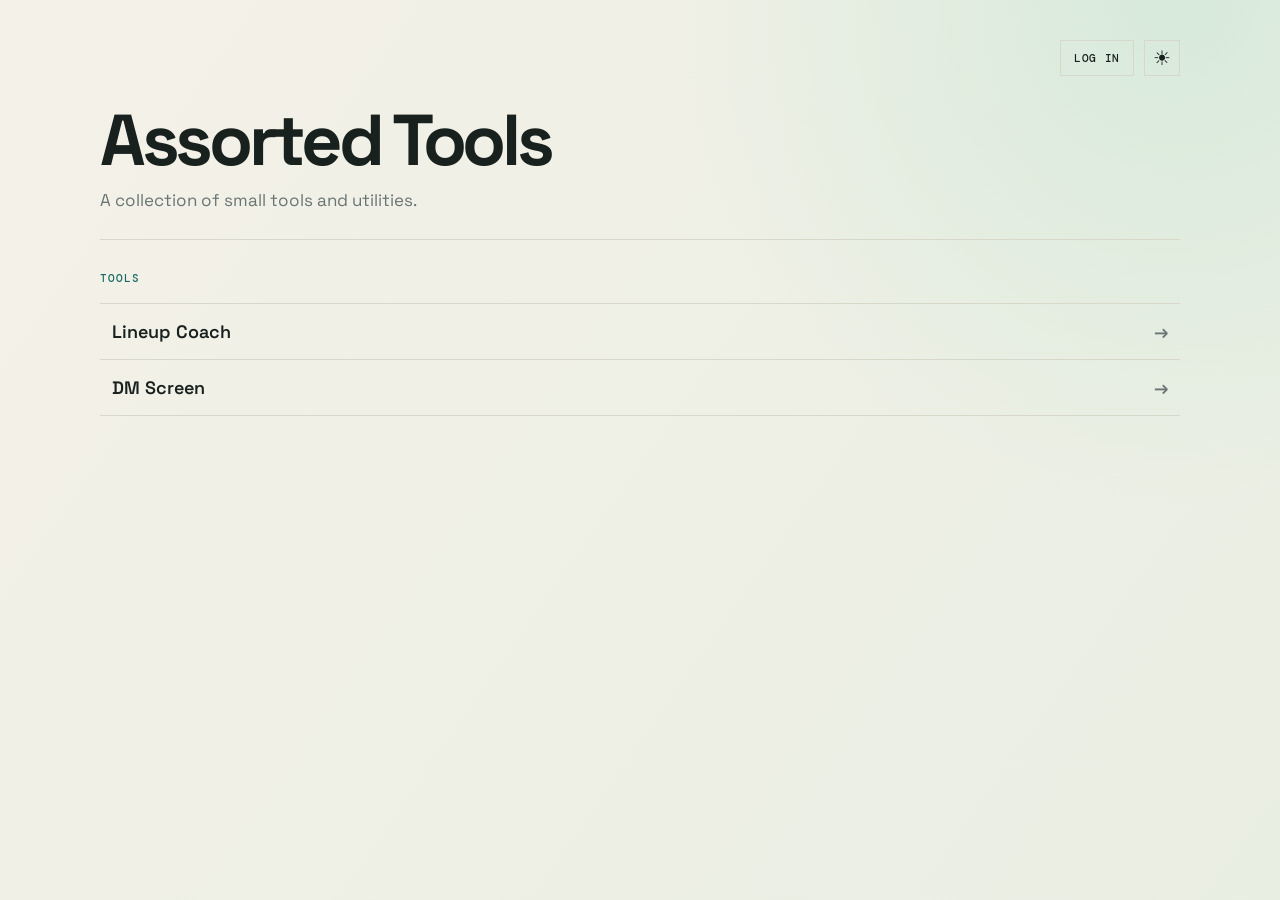
==== index.html @ ae66edf2 "Polish responsive layouts and DM controls" ====
<!doctype html>
<html lang="en">
<head>
  <meta charset="utf-8">
  <meta name="viewport" content="width=device-width, initial-scale=1">
  <meta name="description" content="A collection of assorted tools.">
  <title>Assorted Tools</title>
  <link rel="stylesheet" href="styles.css">
</head>
<body>
  <main class="page-shell">
    <header>
      <div class="utility-bar"><span aria-hidden="true"></span><div class="utility-actions"><button id="auth-toggle" class="auth-toggle" type="button">Log in</button><button id="theme-toggle" class="theme-toggle" type="button" aria-pressed="false" aria-label="Switch to night mode" title="Switch to night mode">&#9728;</button></div></div>
      <h1>Assorted Tools</h1>
      <p>A collection of small tools and utilities.</p>
    </header>

    <section aria-labelledby="tools-title">
      <h2 id="tools-title">Tools</h2>
      <nav class="tool-list" aria-label="Available tools">
        <a href="lineup-coach/">
          <span>Lineup Coach</span>
          <span aria-hidden="true">&#8594;</span>
        </a>
        <a href="dm-screen/">
          <span>DM Screen</span>
          <span aria-hidden="true">&#8594;</span>
        </a>
      </nav>
    </section>
  </main>
  <script>
    const themeToggle = document.getElementById('theme-toggle');
    const savedTheme = localStorage.getItem('jp-domain-theme');
    const systemPrefersDark = window.matchMedia('(prefers-color-scheme: dark)').matches;
    document.documentElement.dataset.theme = savedTheme || (systemPrefersDark ? 'dark' : 'light');
    fetch('/api/data').then(response => response.ok ? response.json() : null).then(result => {
      if (!savedTheme && result?.data?.theme) document.documentElement.dataset.theme = result.data.theme;
      updateThemeToggle();
    }).catch(() => {});
    const updateThemeToggle = () => {
      const dark = document.documentElement.dataset.theme === 'dark';
      themeToggle.textContent = dark ? '☾' : '☀';
      themeToggle.setAttribute('aria-label', dark ? 'Switch to light mode' : 'Switch to night mode');
      themeToggle.title = dark ? 'Switch to light mode' : 'Switch to night mode';
      themeToggle.setAttribute('aria-pressed', String(dark));
    };
    themeToggle.addEventListener('click', () => {
      const dark = document.documentElement.dataset.theme === 'dark';
      document.documentElement.dataset.theme = dark ? 'light' : 'dark';
      const theme = dark ? 'light' : 'dark';
      localStorage.setItem('jp-domain-theme', theme);
      fetch('/api/data', { method: 'PATCH', headers: { 'Content-Type': 'application/json' }, body: JSON.stringify({ theme }) }).catch(() => {});
      updateThemeToggle();
    });
    updateThemeToggle();
  </script>
  <script src="auth.js"></script>
</body>
</html>
---- styles.css ----
@import url('https://fonts.googleapis.com/css2?family=DM+Mono:wght@400;500&family=Space+Grotesk:wght@400;500;600;700&display=swap');

:root {
  --ink: #19211f;
  --muted: #687572;
  --paper: #f4f1e8;
  --surface: #e9eee3;
  --line: #d8d8ca;
  --accent: #c5e8cb;
  --coral: #ef765d;
  --teal: #1a6b67;
  --wash: #d7eadb;
}

html[data-theme="dark"] {
  --ink: #e8f0eb;
  --muted: #a5b5ad;
  --paper: #17201e;
  --surface: #1f2b28;
  --line: #40534b;
  --accent: #68c58d;
  --coral: #ff8b72;
  --teal: #73c7bd;
  --wash: #294a38;
}

* { box-sizing: border-box; }
html { min-height: 100%; overflow-x: hidden; touch-action: pan-x pan-y pinch-zoom; background: var(--paper); }
body {
  margin: 0;
  min-width: 320px;
  min-height: 100svh;
  color: var(--ink);
  background: radial-gradient(circle at 92% 0%, var(--wash) 0, transparent 34%), linear-gradient(125deg, var(--paper) 0%, var(--surface) 100%);
  font-family: 'Space Grotesk', sans-serif;
}
.page-shell { width: min(1080px, calc(100% - 40px)); margin: 0 auto; padding: 40px 0 56px; }
.utility-bar { display:flex; align-items:center; justify-content:space-between; min-height:36px; margin-bottom:32px; }
.utility-actions { display:flex; align-items:center; gap:10px; }
.auth-toggle { width:74px; height:36px; border:1px solid var(--line); background:transparent; color:var(--ink); padding:0 8px; font:500 11px 'DM Mono',monospace; cursor:pointer; text-transform:uppercase; letter-spacing:.06em; }
button.theme-toggle { width:36px; height:36px; border:1px solid var(--line); background:transparent; color:var(--ink); padding:0; font:20px/1 'Space Grotesk',sans-serif; cursor:pointer; }
header { border-bottom:1px solid var(--line); padding-bottom:26px; }
h1 { margin:0; color:var(--ink); font-size:clamp(40px,6vw,72px); font-weight:700; letter-spacing:-.06em; line-height:.9; }
header p { max-width:560px; margin:16px 0 0; color:var(--muted); font-size:17px; line-height:1.4; }
section { padding-top:32px; }
h2 { margin:0 0 18px; color:var(--teal); font:500 11px/1.2 'DM Mono',monospace; letter-spacing:.1em; text-transform:uppercase; }
.tool-list { border-top: 1px solid var(--line); }
.tool-list a { display:flex; justify-content:space-between; gap:20px; padding:16px 12px; border-bottom:1px solid var(--line); color:var(--ink); font-size:18px; font-weight:600; text-decoration:none; }
.tool-list a:hover { background: var(--accent); }
.tool-list a span:last-child { color: var(--muted); }
@media (max-width: 600px) {
  .page-shell { width:min(100% - 28px,1080px); padding-top:28px; }
  .utility-bar { margin-bottom:30px; }
  h1 { font-size:clamp(38px,12vw,60px); }
  header p { font-size: 16px; }
  .tool-list a { padding:18px 8px; font-size:18px; }
}
@media (orientation: landscape) and (max-height: 520px) {
  .page-shell { padding-top:32px; padding-bottom:48px; }
  header { padding-bottom:24px; }
  section { padding-top:34px; }
}
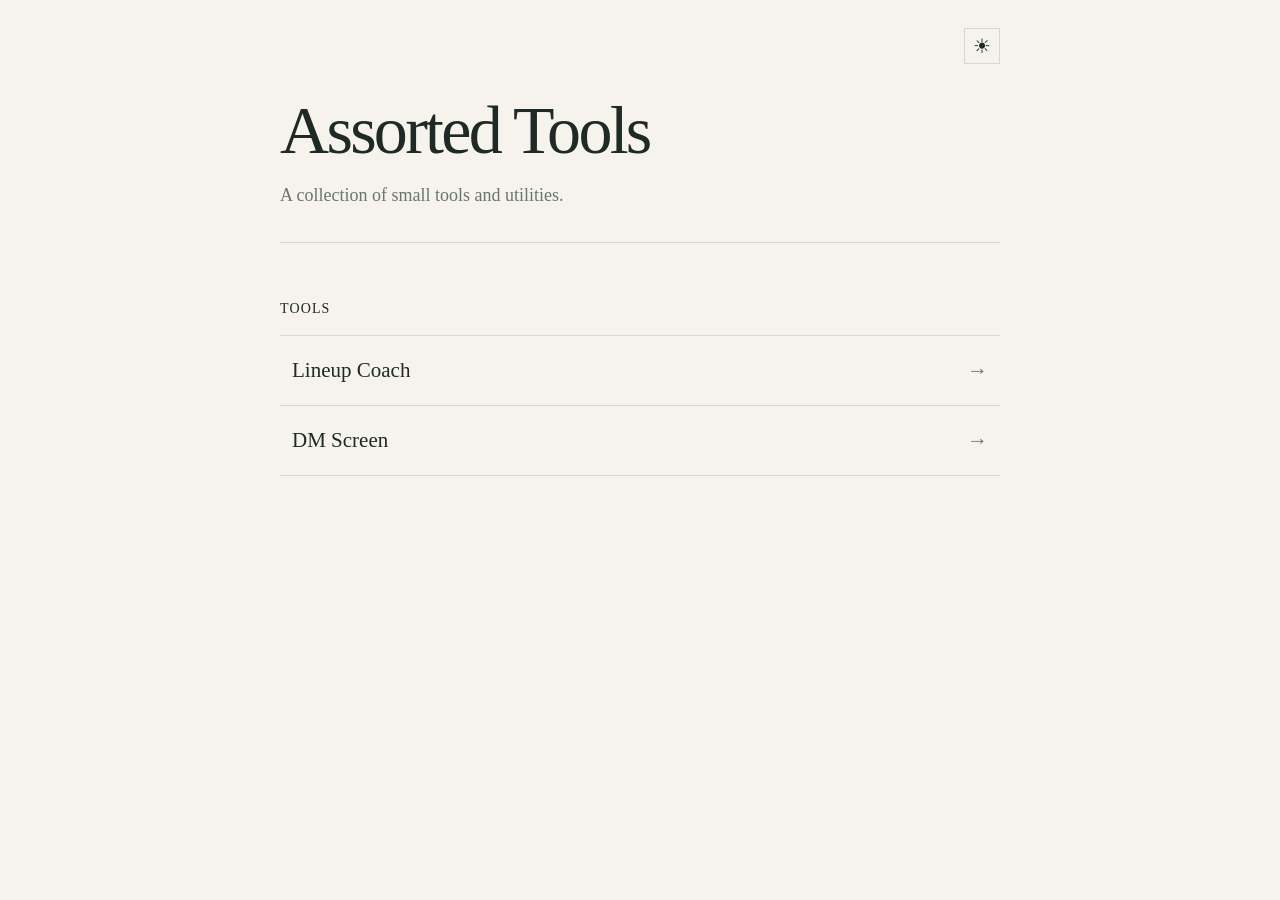
==== commit 9c5fceaa: "Cleanup" ====
--- a/index.html
+++ b/index.html
@@ -10,7 +10,7 @@
 <body>
   <main class="page-shell">
     <header>
-      <div class="utility-bar"><span aria-hidden="true"></span><div class="utility-actions"><button id="auth-toggle" class="auth-toggle" type="button">Log in</button><button id="theme-toggle" class="theme-toggle" type="button" aria-pressed="false" aria-label="Switch to night mode" title="Switch to night mode">&#9728;</button></div></div>
+      <button id="theme-toggle" class="theme-toggle" type="button" aria-pressed="false" aria-label="Switch to night mode" title="Switch to night mode">&#9728;</button>
       <h1>Assorted Tools</h1>
       <p>A collection of small tools and utilities.</p>
     </header>
@@ -55,6 +55,5 @@
     });
     updateThemeToggle();
   </script>
-  <script src="auth.js"></script>
 </body>
 </html>
--- a/styles.css
+++ b/styles.css
@@ -1,27 +1,21 @@
-@import url('https://fonts.googleapis.com/css2?family=DM+Mono:wght@400;500&family=Space+Grotesk:wght@400;500;600;700&display=swap');
-
 :root {
-  --ink: #19211f;
-  --muted: #687572;
-  --paper: #f4f1e8;
-  --surface: #e9eee3;
-  --line: #d8d8ca;
-  --accent: #c5e8cb;
-  --coral: #ef765d;
-  --teal: #1a6b67;
-  --wash: #d7eadb;
+  --ink: #1f2926;
+  --muted: #6b756f;
+  --paper: #f5f3ec;
+  --line: #d4d8d0;
+  --accent: #c6e4c7;
+  --button: #1f2926;
+  --button-ink: #f5f3ec;
 }
 
 html[data-theme="dark"] {
   --ink: #e8f0eb;
   --muted: #a5b5ad;
   --paper: #17201e;
-  --surface: #1f2b28;
-  --line: #40534b;
-  --accent: #68c58d;
-  --coral: #ff8b72;
-  --teal: #73c7bd;
-  --wash: #294a38;
+  --line: #3b4b45;
+  --accent: #2f5a42;
+  --button: #e8f0eb;
+  --button-ink: #17201e;
 }
 
 * { box-sizing: border-box; }
@@ -31,32 +25,28 @@
   min-width: 320px;
   min-height: 100svh;
   color: var(--ink);
-  background: radial-gradient(circle at 92% 0%, var(--wash) 0, transparent 34%), linear-gradient(125deg, var(--paper) 0%, var(--surface) 100%);
-  font-family: 'Space Grotesk', sans-serif;
+  background: var(--paper);
+  font-family: Georgia, 'Times New Roman', serif;
 }
-.page-shell { width: min(1080px, calc(100% - 40px)); margin: 0 auto; padding: 40px 0 56px; }
-.utility-bar { display:flex; align-items:center; justify-content:space-between; min-height:36px; margin-bottom:32px; }
-.utility-actions { display:flex; align-items:center; gap:10px; }
-.auth-toggle { width:74px; height:36px; border:1px solid var(--line); background:transparent; color:var(--ink); padding:0 8px; font:500 11px 'DM Mono',monospace; cursor:pointer; text-transform:uppercase; letter-spacing:.06em; }
-button.theme-toggle { width:36px; height:36px; border:1px solid var(--line); background:transparent; color:var(--ink); padding:0; font:20px/1 'Space Grotesk',sans-serif; cursor:pointer; }
-header { border-bottom:1px solid var(--line); padding-bottom:26px; }
-h1 { margin:0; color:var(--ink); font-size:clamp(40px,6vw,72px); font-weight:700; letter-spacing:-.06em; line-height:.9; }
-header p { max-width:560px; margin:16px 0 0; color:var(--muted); font-size:17px; line-height:1.4; }
-section { padding-top:32px; }
-h2 { margin:0 0 18px; color:var(--teal); font:500 11px/1.2 'DM Mono',monospace; letter-spacing:.1em; text-transform:uppercase; }
+.page-shell { position: relative; width: min(720px, calc(100% - 40px)); margin: 0 auto; padding: 96px 0 80px; }
+button.theme-toggle { position: absolute; top: 28px; right: 0; width: 36px; height: 36px; border: 1px solid var(--line); background: transparent; color: var(--ink); padding: 0; font: 20px/1 Georgia, 'Times New Roman', serif; cursor: pointer; }
+header { border-bottom: 1px solid var(--line); padding-bottom: 34px; }
+h1 { margin: 0; font-size: clamp(42px, 8vw, 68px); font-weight: 400; letter-spacing: -.04em; line-height: 1; }
+header p { margin: 18px 0 0; color: var(--muted); font-size: 18px; line-height: 1.45; }
+section { padding-top: 58px; }
+h2 { margin: 0 0 18px; font-size: 14px; font-weight: 400; letter-spacing: .08em; text-transform: uppercase; }
 .tool-list { border-top: 1px solid var(--line); }
-.tool-list a { display:flex; justify-content:space-between; gap:20px; padding:16px 12px; border-bottom:1px solid var(--line); color:var(--ink); font-size:18px; font-weight:600; text-decoration:none; }
+.tool-list a { display: flex; justify-content: space-between; gap: 20px; padding: 22px 12px; border-bottom: 1px solid var(--line); color: var(--ink); font-size: 21px; text-decoration: none; }
 .tool-list a:hover { background: var(--accent); }
 .tool-list a span:last-child { color: var(--muted); }
 @media (max-width: 600px) {
-  .page-shell { width:min(100% - 28px,1080px); padding-top:28px; }
-  .utility-bar { margin-bottom:30px; }
-  h1 { font-size:clamp(38px,12vw,60px); }
+  .page-shell { width: min(100% - 28px, 720px); padding-top: 64px; }
+  h1 { font-size: clamp(40px, 14vw, 60px); }
   header p { font-size: 16px; }
-  .tool-list a { padding:18px 8px; font-size:18px; }
+  .tool-list a { padding: 18px 8px; font-size: 18px; }
 }
 @media (orientation: landscape) and (max-height: 520px) {
-  .page-shell { padding-top:32px; padding-bottom:48px; }
-  header { padding-bottom:24px; }
-  section { padding-top:34px; }
+  .page-shell { padding-top: 40px; padding-bottom: 48px; }
+  header { padding-bottom: 24px; }
+  section { padding-top: 34px; }
 }
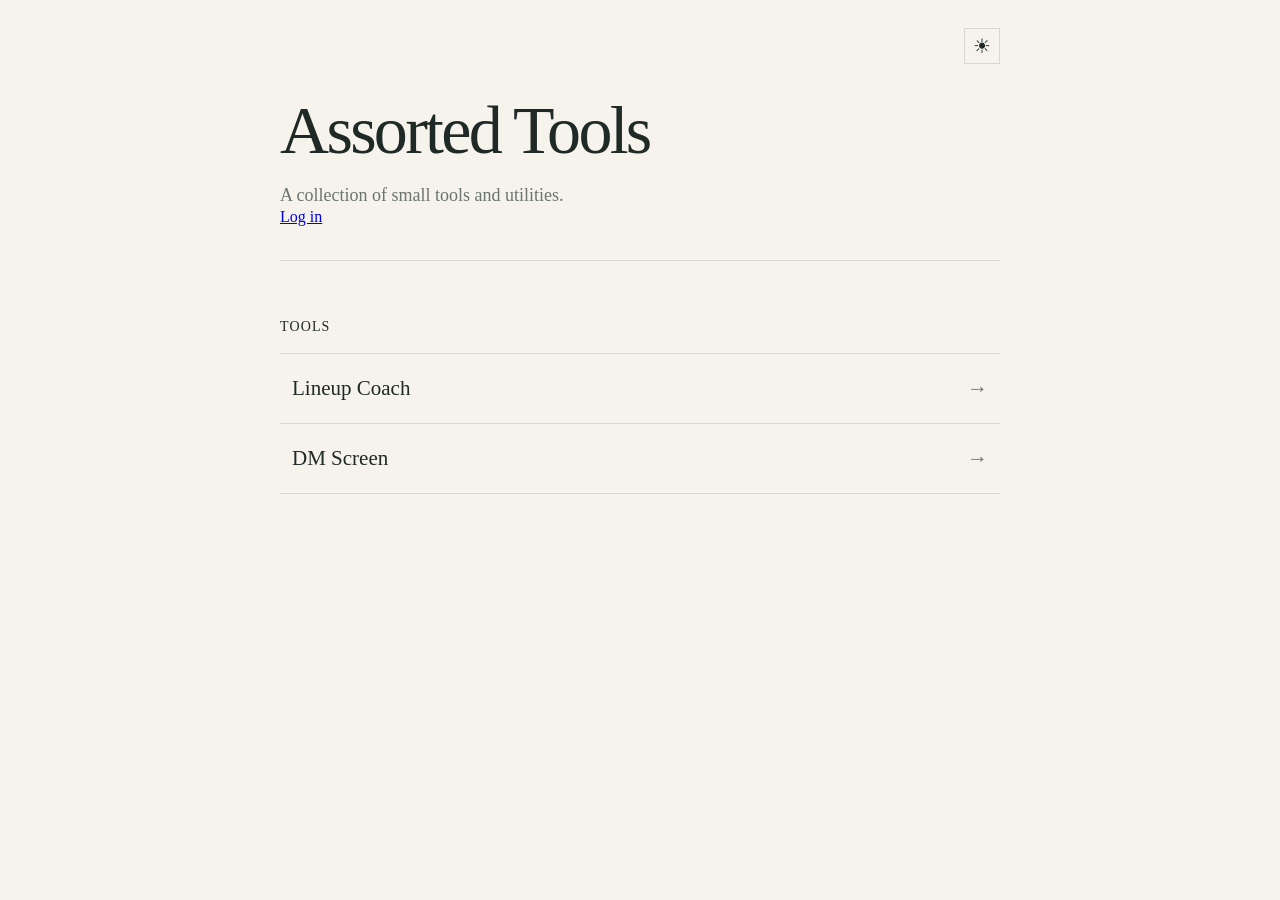
==== commit 848c861a: "Login fix attempt" ====
--- a/index.html
+++ b/index.html
@@ -13,6 +13,7 @@
       <button id="theme-toggle" class="theme-toggle" type="button" aria-pressed="false" aria-label="Switch to night mode" title="Switch to night mode">&#9728;</button>
       <h1>Assorted Tools</h1>
       <p>A collection of small tools and utilities.</p>
+      <a href="https://jasonpetti.com/login" class="login-link">Log in</a>
     </header>
 
     <section aria-labelledby="tools-title">
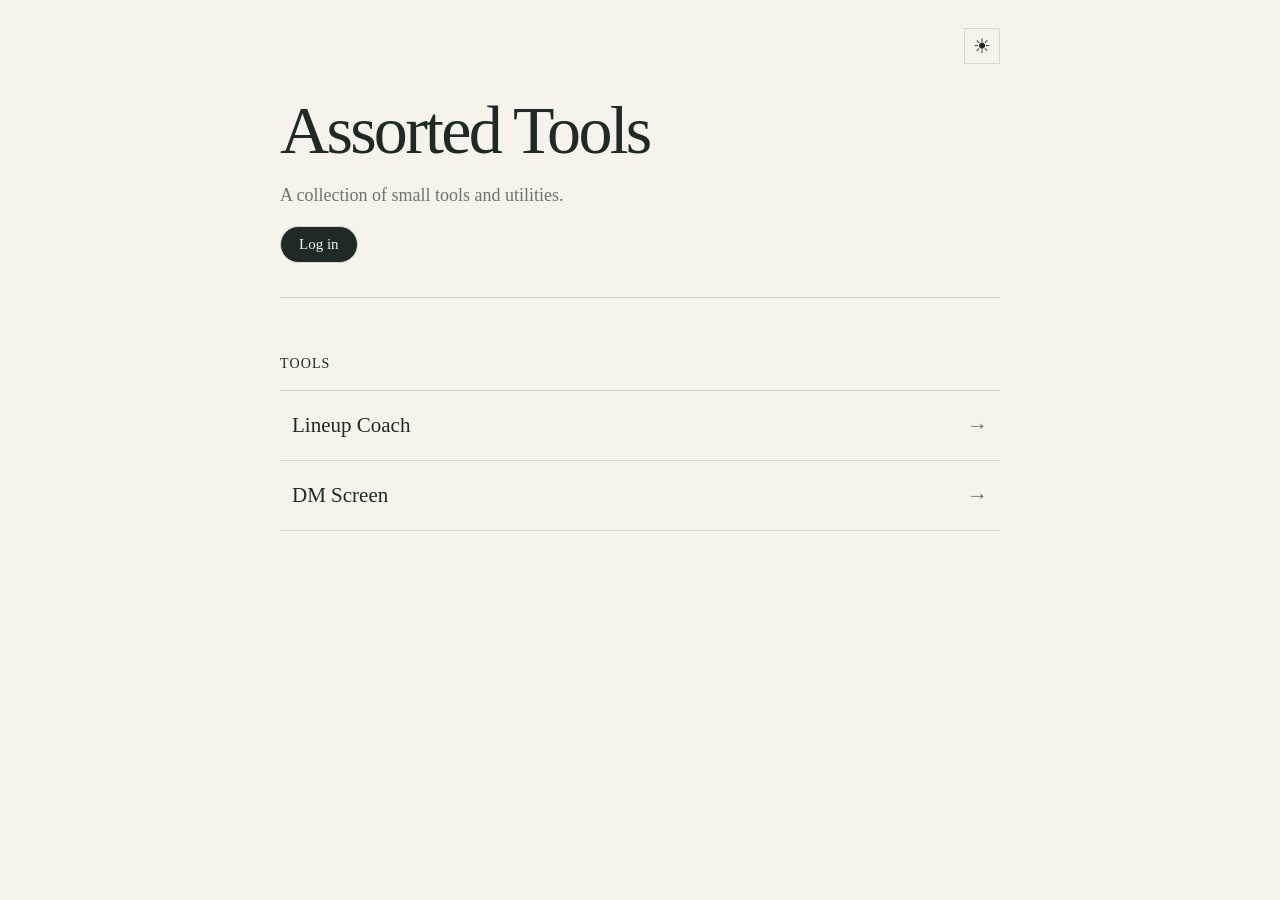
==== commit 2193601a: "Login fix attempt" ====
--- a/index.html
+++ b/index.html
@@ -13,7 +13,7 @@
       <button id="theme-toggle" class="theme-toggle" type="button" aria-pressed="false" aria-label="Switch to night mode" title="Switch to night mode">&#9728;</button>
       <h1>Assorted Tools</h1>
       <p>A collection of small tools and utilities.</p>
-      <a href="https://jasonpetti.com/login" class="login-link">Log in</a>
+      <a href="/cdn-cgi/access/login?redirect_url=https%3A%2F%2Fjasonpetti.com%2F" class="login-link">Log in</a>
     </header>
 
     <section aria-labelledby="tools-title">
--- a/styles.css
+++ b/styles.css
@@ -33,6 +33,8 @@
 header { border-bottom: 1px solid var(--line); padding-bottom: 34px; }
 h1 { margin: 0; font-size: clamp(42px, 8vw, 68px); font-weight: 400; letter-spacing: -.04em; line-height: 1; }
 header p { margin: 18px 0 0; color: var(--muted); font-size: 18px; line-height: 1.45; }
+.login-link { display: inline-flex; align-items: center; justify-content: center; margin-top: 18px; padding: 10px 18px; border: 1px solid var(--line); background: var(--button); color: var(--button-ink); text-decoration: none; font-size: 15px; line-height: 1; border-radius: 999px; transition: opacity .15s ease; }
+.login-link:hover { opacity: 0.9; }
 section { padding-top: 58px; }
 h2 { margin: 0 0 18px; font-size: 14px; font-weight: 400; letter-spacing: .08em; text-transform: uppercase; }
 .tool-list { border-top: 1px solid var(--line); }
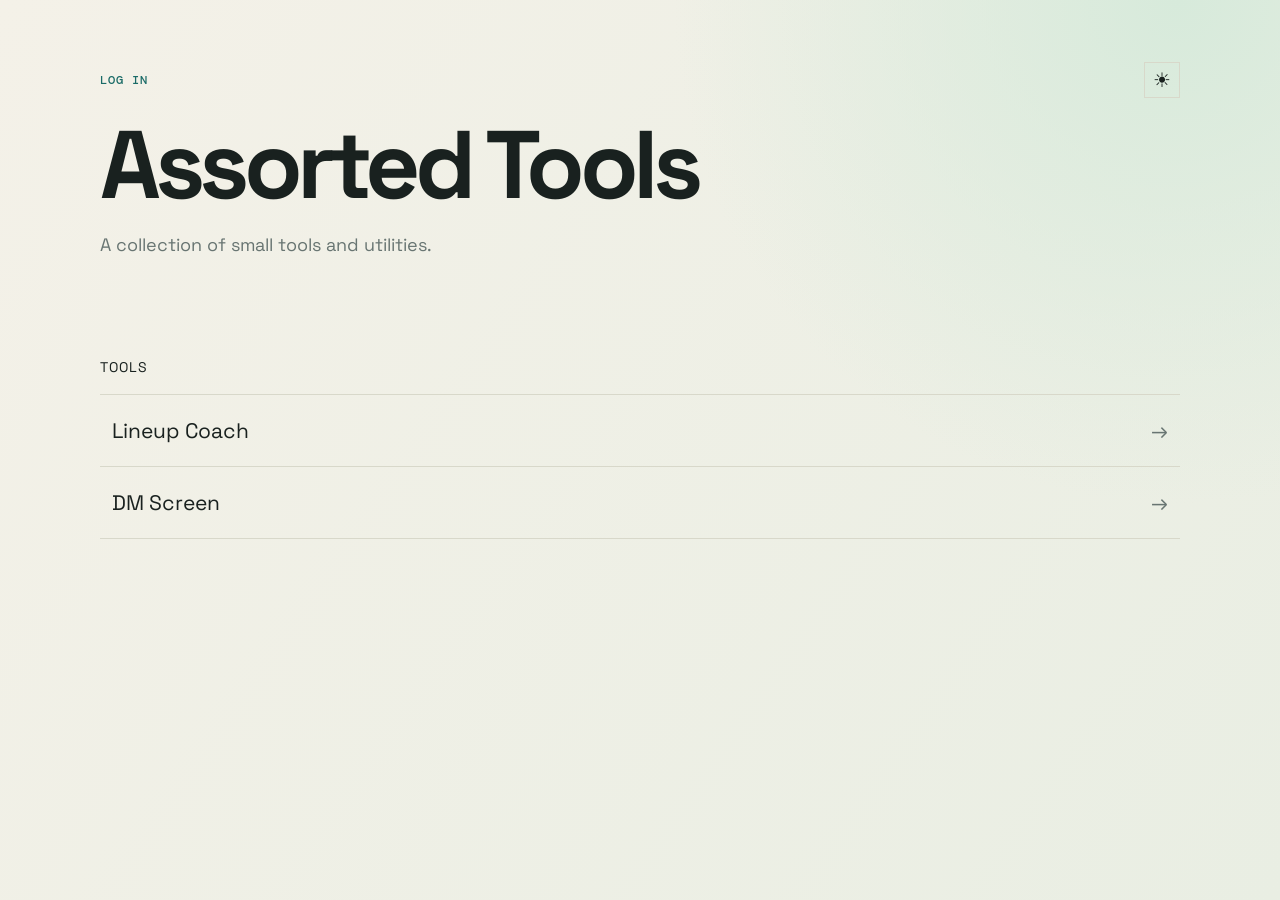
==== commit 1c8b7210: "Login fix attempt" ====
--- a/index.html
+++ b/index.html
@@ -5,15 +5,20 @@
   <meta name="viewport" content="width=device-width, initial-scale=1">
   <meta name="description" content="A collection of assorted tools.">
   <title>Assorted Tools</title>
+  <link rel="preconnect" href="https://fonts.googleapis.com">
+  <link rel="preconnect" href="https://fonts.gstatic.com" crossorigin>
+  <link href="https://fonts.googleapis.com/css2?family=DM+Mono:wght@400;500&family=Space+Grotesk:wght@400;500;600;700&display=swap" rel="stylesheet">
   <link rel="stylesheet" href="styles.css">
 </head>
 <body>
   <main class="page-shell">
-    <header>
+    <div class="utility-row">
+      <a class="login-link" href="/cdn-cgi/access/login?redirect_url=https%3A%2F%2Fjasonpetti.com%2F">Log in</a>
       <button id="theme-toggle" class="theme-toggle" type="button" aria-pressed="false" aria-label="Switch to night mode" title="Switch to night mode">&#9728;</button>
+    </div>
+    <header class="masthead">
       <h1>Assorted Tools</h1>
       <p>A collection of small tools and utilities.</p>
-      <a href="/cdn-cgi/access/login?redirect_url=https%3A%2F%2Fjasonpetti.com%2F" class="login-link">Log in</a>
     </header>
 
     <section aria-labelledby="tools-title">
--- a/styles.css
+++ b/styles.css
@@ -1,54 +1,117 @@
 :root {
-  --ink: #1f2926;
-  --muted: #6b756f;
-  --paper: #f5f3ec;
-  --line: #d4d8d0;
-  --accent: #c6e4c7;
-  --button: #1f2926;
-  --button-ink: #f5f3ec;
+  --ink: #19211f;
+  --muted: #687572;
+  --paper: #f4f1e8;
+  --surface: #e9eee3;
+  --line: #d8d8ca;
+  --accent: #c5e8cb;
+  --teal: #1a6b67;
+  --button-dark: #19211f;
+  --button-dark-ink: #fff;
+  --shadow: rgba(57,71,50,0.08);
 }
 
 html[data-theme="dark"] {
   --ink: #e8f0eb;
   --muted: #a5b5ad;
   --paper: #17201e;
-  --line: #3b4b45;
-  --accent: #2f5a42;
-  --button: #e8f0eb;
-  --button-ink: #17201e;
+  --surface: #1f2b28;
+  --line: #40534b;
+  --accent: #68c58d;
+  --teal: #73c7bd;
+  --button-dark: #e8f0eb;
+  --button-dark-ink: #17201e;
+  --shadow: rgba(0,0,0,0.28);
 }
 
 * { box-sizing: border-box; }
-html { min-height: 100%; overflow-x: hidden; touch-action: pan-x pan-y pinch-zoom; background: var(--paper); }
+html { min-height: 100%; overflow-x: hidden; touch-action: pan-x pan-y pinch-zoom; }
 body {
   margin: 0;
   min-width: 320px;
   min-height: 100svh;
   color: var(--ink);
-  background: var(--paper);
-  font-family: Georgia, 'Times New Roman', serif;
+  background: radial-gradient(circle at 92% 0%, #d7eadb 0, transparent 34%), linear-gradient(125deg, var(--paper) 0%, var(--surface) 100%);
+  font-family: 'Space Grotesk', sans-serif;
 }
-.page-shell { position: relative; width: min(720px, calc(100% - 40px)); margin: 0 auto; padding: 96px 0 80px; }
-button.theme-toggle { position: absolute; top: 28px; right: 0; width: 36px; height: 36px; border: 1px solid var(--line); background: transparent; color: var(--ink); padding: 0; font: 20px/1 Georgia, 'Times New Roman', serif; cursor: pointer; }
-header { border-bottom: 1px solid var(--line); padding-bottom: 34px; }
-h1 { margin: 0; font-size: clamp(42px, 8vw, 68px); font-weight: 400; letter-spacing: -.04em; line-height: 1; }
-header p { margin: 18px 0 0; color: var(--muted); font-size: 18px; line-height: 1.45; }
-.login-link { display: inline-flex; align-items: center; justify-content: center; margin-top: 18px; padding: 10px 18px; border: 1px solid var(--line); background: var(--button); color: var(--button-ink); text-decoration: none; font-size: 15px; line-height: 1; border-radius: 999px; transition: opacity .15s ease; }
-.login-link:hover { opacity: 0.9; }
+.page-shell { width: min(1080px, calc(100% - 40px)); margin: 0 auto; padding: 62px 0 34px; }
+.utility-row {
+  display: flex;
+  align-items: center;
+  justify-content: space-between;
+  margin-bottom: 24px;
+}
+.login-link,
+.back-link {
+  display: inline-block;
+  color: var(--teal);
+  font: 500 12px 'DM Mono', monospace;
+  text-decoration: none;
+  letter-spacing: .08em;
+  text-transform: uppercase;
+}
+.login-link:hover,
+.back-link:hover { opacity: 0.8; }
+button.theme-toggle {
+  width: 36px;
+  height: 36px;
+  border: 1px solid var(--line);
+  background: transparent;
+  color: var(--ink);
+  padding: 0;
+  font: 20px/1 'Space Grotesk', sans-serif;
+  cursor: pointer;
+}
+.masthead {
+  display: flex;
+  flex-direction: column;
+  align-items: flex-start;
+  margin-bottom: 42px;
+}
+h1 {
+  margin: 0;
+  font-size: clamp(48px, 8vw, 96px);
+  line-height: .9;
+  letter-spacing: -.06em;
+  font-weight: 700;
+}
+header p {
+  margin: 24px 0 0;
+  max-width: 560px;
+  color: var(--muted);
+  font-size: 18px;
+  line-height: 1.45;
+}
 section { padding-top: 58px; }
-h2 { margin: 0 0 18px; font-size: 14px; font-weight: 400; letter-spacing: .08em; text-transform: uppercase; }
+h2 {
+  margin: 0 0 18px;
+  font-size: 14px;
+  font-weight: 400;
+  letter-spacing: .08em;
+  text-transform: uppercase;
+}
 .tool-list { border-top: 1px solid var(--line); }
-.tool-list a { display: flex; justify-content: space-between; gap: 20px; padding: 22px 12px; border-bottom: 1px solid var(--line); color: var(--ink); font-size: 21px; text-decoration: none; }
+.tool-list a {
+  display: flex;
+  justify-content: space-between;
+  gap: 20px;
+  padding: 22px 12px;
+  border-bottom: 1px solid var(--line);
+  color: var(--ink);
+  font-size: 21px;
+  text-decoration: none;
+}
 .tool-list a:hover { background: var(--accent); }
 .tool-list a span:last-child { color: var(--muted); }
 @media (max-width: 600px) {
-  .page-shell { width: min(100% - 28px, 720px); padding-top: 64px; }
-  h1 { font-size: clamp(40px, 14vw, 60px); }
+  .page-shell { width: min(100% - 28px, 1080px); padding-top: 38px; }
+  .utility-row { margin-bottom: 18px; }
+  h1 { font-size: clamp(44px, 14vw, 72px); }
   header p { font-size: 16px; }
   .tool-list a { padding: 18px 8px; font-size: 18px; }
 }
 @media (orientation: landscape) and (max-height: 520px) {
-  .page-shell { padding-top: 40px; padding-bottom: 48px; }
-  header { padding-bottom: 24px; }
+  .page-shell { padding-top: 32px; }
+  .masthead { margin-bottom: 28px; }
   section { padding-top: 34px; }
 }
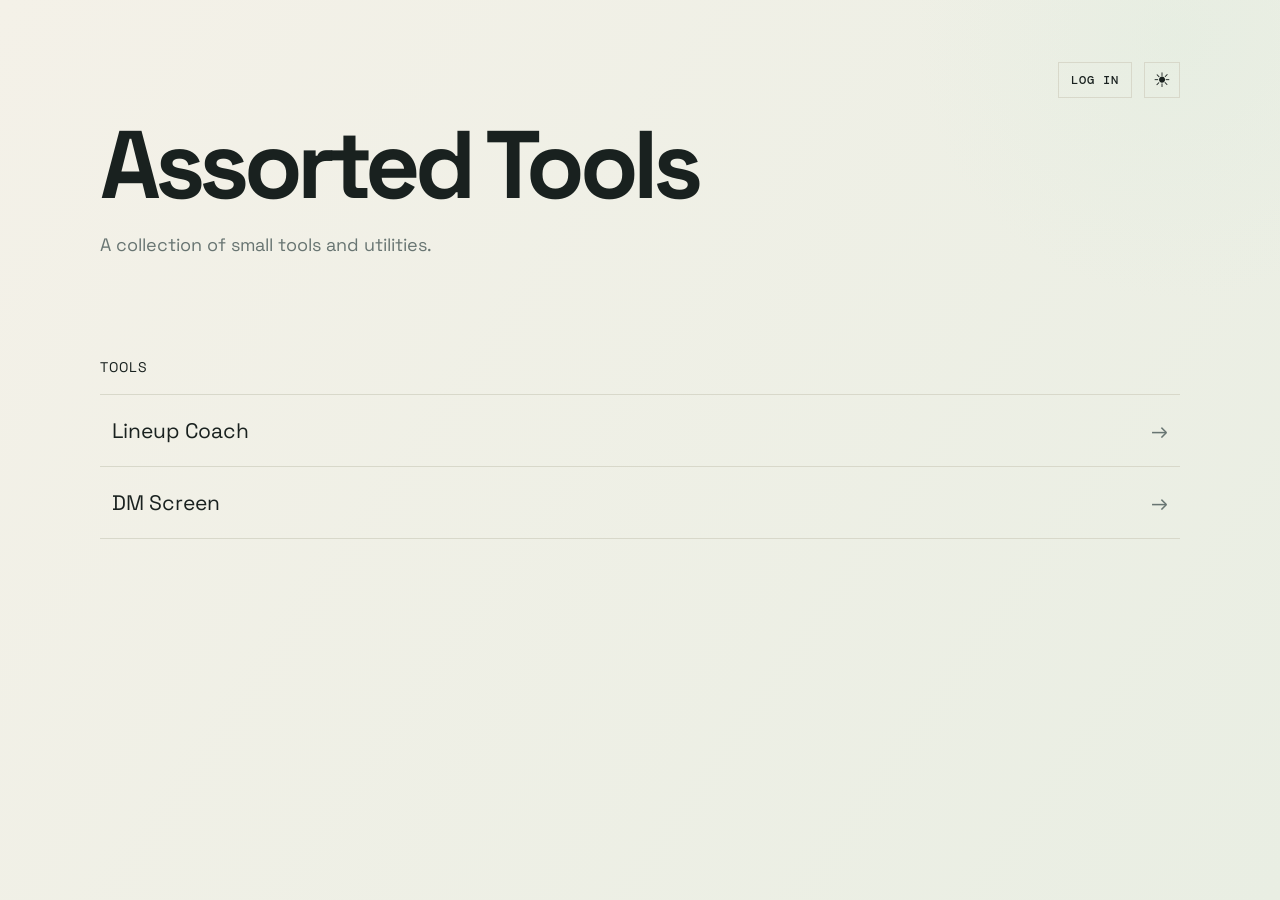
==== commit cfd82946: "login button style fix" ====
--- a/index.html
+++ b/index.html
@@ -13,8 +13,11 @@
 <body>
   <main class="page-shell">
     <div class="utility-row">
-      <a class="login-link" href="/cdn-cgi/access/login?redirect_url=https%3A%2F%2Fjasonpetti.com%2F">Log in</a>
-      <button id="theme-toggle" class="theme-toggle" type="button" aria-pressed="false" aria-label="Switch to night mode" title="Switch to night mode">&#9728;</button>
+      <div class="utility-links"></div>
+      <div class="utility-actions">
+        <a class="utility-button" href="/cdn-cgi/access/login?redirect_url=https%3A%2F%2Fjasonpetti.com%2F">Log in</a>
+        <button id="theme-toggle" class="theme-toggle" type="button" aria-pressed="false" aria-label="Switch to night mode" title="Switch to night mode">&#9728;</button>
+      </div>
     </div>
     <header class="masthead">
       <h1>Assorted Tools</h1>
--- a/styles.css
+++ b/styles.css
@@ -31,7 +31,7 @@
   min-width: 320px;
   min-height: 100svh;
   color: var(--ink);
-  background: radial-gradient(circle at 92% 0%, #d7eadb 0, transparent 34%), linear-gradient(125deg, var(--paper) 0%, var(--surface) 100%);
+  background: radial-gradient(circle at 92% 4%, rgba(215,234,219,.28) 0, transparent 18%), linear-gradient(125deg, var(--paper) 0%, var(--surface) 100%);
   font-family: 'Space Grotesk', sans-serif;
 }
 .page-shell { width: min(1080px, calc(100% - 40px)); margin: 0 auto; padding: 62px 0 34px; }
@@ -39,21 +39,46 @@
   display: flex;
   align-items: center;
   justify-content: space-between;
+  gap: 16px;
   margin-bottom: 24px;
 }
-.login-link,
-.back-link {
-  display: inline-block;
-  color: var(--teal);
+.utility-links {
+  display: flex;
+  align-items: center;
+  gap: 16px;
+  flex-wrap: wrap;
+}
+.utility-actions {
+  display: flex;
+  align-items: center;
+  gap: 12px;
+  margin-left: auto;
+}
+.back-link,
+.utility-button {
+  display: inline-flex;
+  align-items: center;
+  justify-content: center;
+  min-height: 36px;
+  border: 1px solid var(--line);
+  background: transparent;
+  color: var(--ink);
+  padding: 0 12px;
   font: 500 12px 'DM Mono', monospace;
   text-decoration: none;
   letter-spacing: .08em;
   text-transform: uppercase;
+  transition: border-color 0.2s ease, color 0.2s ease, background 0.2s ease;
 }
-.login-link:hover,
-.back-link:hover { opacity: 0.8; }
+.back-link:hover,
+.utility-button:hover,
+button.theme-toggle:hover {
+  border-color: var(--teal);
+  color: var(--teal);
+}
 button.theme-toggle {
   width: 36px;
+  min-width: 36px;
   height: 36px;
   border: 1px solid var(--line);
   background: transparent;
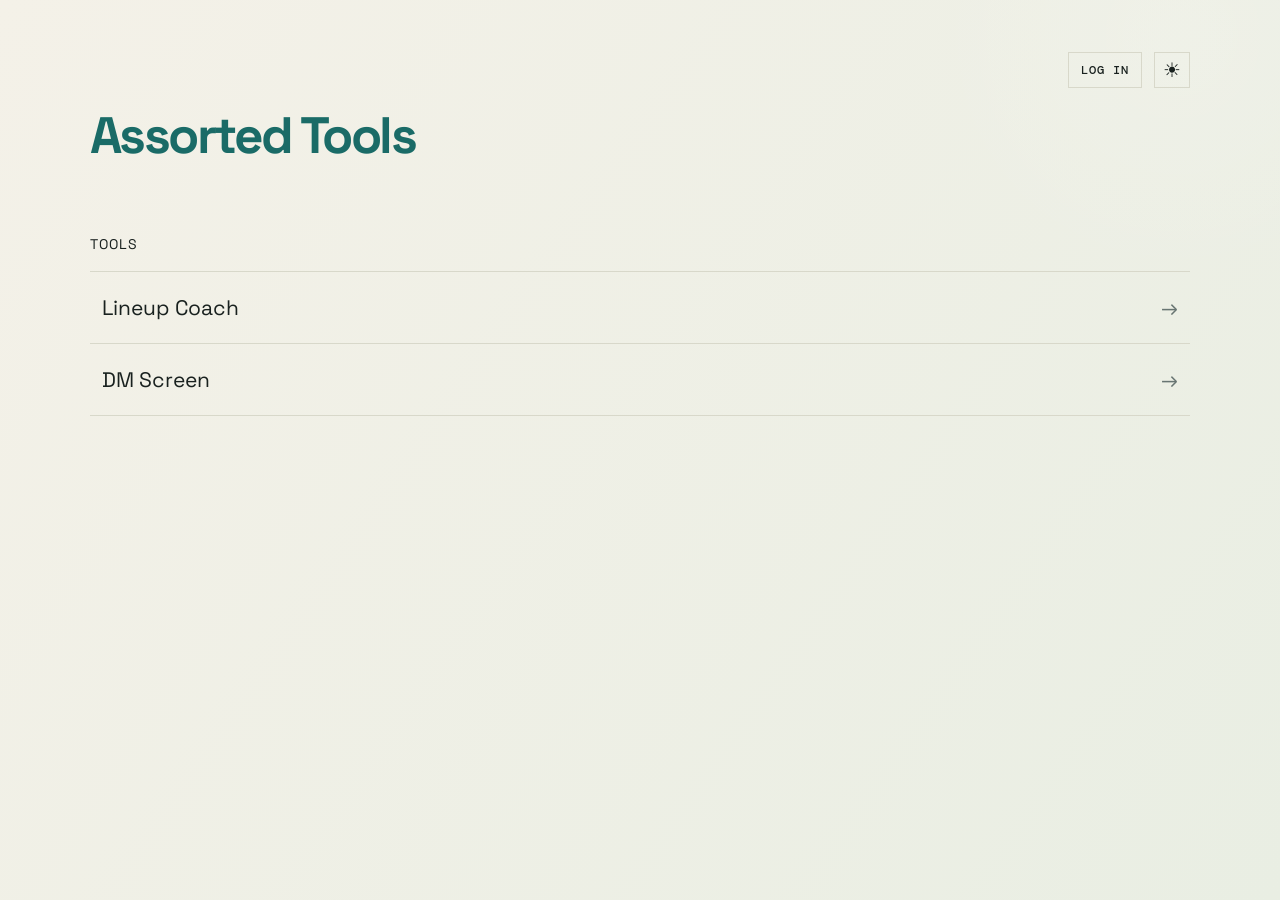
==== commit 9972235f: "formatting update" ====
--- a/index.html
+++ b/index.html
@@ -15,13 +15,12 @@
     <div class="utility-row">
       <div class="utility-links"></div>
       <div class="utility-actions">
-        <a class="utility-button" href="/cdn-cgi/access/login?redirect_url=https%3A%2F%2Fjasonpetti.com%2F">Log in</a>
+        <a id="auth-link" class="utility-button" href="/login" aria-label="Log in">Log in</a>
         <button id="theme-toggle" class="theme-toggle" type="button" aria-pressed="false" aria-label="Switch to night mode" title="Switch to night mode">&#9728;</button>
       </div>
     </div>
     <header class="masthead">
       <h1>Assorted Tools</h1>
-      <p>A collection of small tools and utilities.</p>
     </header>
 
     <section aria-labelledby="tools-title">
@@ -54,6 +53,35 @@
       themeToggle.title = dark ? 'Switch to light mode' : 'Switch to night mode';
       themeToggle.setAttribute('aria-pressed', String(dark));
     };
+    const authLink = document.getElementById('auth-link');
+    const syncAuthState = async () => {
+      try {
+        const response = await fetch('/api/auth/session', { credentials: 'same-origin' });
+        const result = await response.json().catch(() => ({}));
+        const authenticated = !!result?.authenticated;
+
+        authLink.textContent = authenticated ? 'Log out' : 'Log in';
+        authLink.setAttribute('aria-label', authenticated ? 'Log out' : 'Log in');
+        authLink.dataset.authenticated = String(authenticated);
+
+        if (authenticated) {
+          authLink.href = '#';
+          authLink.onclick = async (event) => {
+            event.preventDefault();
+            await fetch('/api/auth/logout', { method: 'POST', credentials: 'same-origin' });
+            window.location.reload();
+          };
+        } else {
+          authLink.href = '/login';
+          authLink.onclick = null;
+        }
+      } catch {
+        authLink.textContent = 'Log in';
+        authLink.href = '/login';
+        authLink.dataset.authenticated = 'false';
+      }
+    };
+
     themeToggle.addEventListener('click', () => {
       const dark = document.documentElement.dataset.theme === 'dark';
       document.documentElement.dataset.theme = dark ? 'light' : 'dark';
@@ -63,6 +91,7 @@
       updateThemeToggle();
     });
     updateThemeToggle();
+    syncAuthState();
   </script>
 </body>
 </html>
--- a/styles.css
+++ b/styles.css
@@ -3,11 +3,19 @@
   --muted: #687572;
   --paper: #f4f1e8;
   --surface: #e9eee3;
+  --panel: #fffdf7;
+  --card: #fff;
+  --input: #fff;
   --line: #d8d8ca;
   --accent: #c5e8cb;
+  --accent-dark: #8fbe9b;
+  --accent-ink: #19211f;
   --teal: #1a6b67;
+  --title-size: clamp(34px, 4vw, 54px);
+  --title-color: var(--teal);
   --button-dark: #19211f;
   --button-dark-ink: #fff;
+  --panel-border: rgba(25, 33, 31, 0.14);
   --shadow: rgba(57,71,50,0.08);
 }
 
@@ -19,6 +27,7 @@
   --line: #40534b;
   --accent: #68c58d;
   --teal: #73c7bd;
+  --title-color: var(--teal);
   --button-dark: #e8f0eb;
   --button-dark-ink: #17201e;
   --shadow: rgba(0,0,0,0.28);
@@ -31,10 +40,17 @@
   min-width: 320px;
   min-height: 100svh;
   color: var(--ink);
-  background: radial-gradient(circle at 92% 4%, rgba(215,234,219,.28) 0, transparent 18%), linear-gradient(125deg, var(--paper) 0%, var(--surface) 100%);
+  background: radial-gradient(circle at 92% 4%, rgba(255,255,255,.12) 0, transparent 18%), linear-gradient(125deg, var(--paper) 0%, var(--surface) 100%);
   font-family: 'Space Grotesk', sans-serif;
 }
-.page-shell { width: min(1080px, calc(100% - 40px)); margin: 0 auto; padding: 62px 0 34px; }
+.page-shell { width: min(1100px, calc(100% - 32px)); margin: 0 auto; padding: 52px 0 34px; }
+.back-link,
+.utility-button,
+.theme-toggle,
+button {
+  border-radius: 0;
+  box-shadow: none;
+}
 .utility-row {
   display: flex;
   align-items: center;
@@ -69,6 +85,8 @@
   letter-spacing: .08em;
   text-transform: uppercase;
   transition: border-color 0.2s ease, color 0.2s ease, background 0.2s ease;
+  box-sizing: border-box;
+  line-height: 1;
 }
 .back-link:hover,
 .utility-button:hover,
@@ -84,21 +102,27 @@
   background: transparent;
   color: var(--ink);
   padding: 0;
+  display: inline-flex;
+  align-items: center;
+  justify-content: center;
   font: 20px/1 'Space Grotesk', sans-serif;
+  line-height: 1;
   cursor: pointer;
+  box-sizing: border-box;
 }
 .masthead {
   display: flex;
   flex-direction: column;
   align-items: flex-start;
-  margin-bottom: 42px;
+  margin-bottom: 24px;
 }
 h1 {
   margin: 0;
-  font-size: clamp(48px, 8vw, 96px);
-  line-height: .9;
-  letter-spacing: -.06em;
+  font-size: var(--title-size);
+  line-height: .92;
+  letter-spacing: -.05em;
   font-weight: 700;
+  color: var(--title-color);
 }
 header p {
   margin: 24px 0 0;
@@ -107,7 +131,7 @@
   font-size: 18px;
   line-height: 1.45;
 }
-section { padding-top: 58px; }
+section { padding-top: 52px; }
 h2 {
   margin: 0 0 18px;
   font-size: 14px;
@@ -131,7 +155,7 @@
 @media (max-width: 600px) {
   .page-shell { width: min(100% - 28px, 1080px); padding-top: 38px; }
   .utility-row { margin-bottom: 18px; }
-  h1 { font-size: clamp(44px, 14vw, 72px); }
+  h1 { font-size: clamp(34px, 4vw, 54px); }
   header p { font-size: 16px; }
   .tool-list a { padding: 18px 8px; font-size: 18px; }
 }
